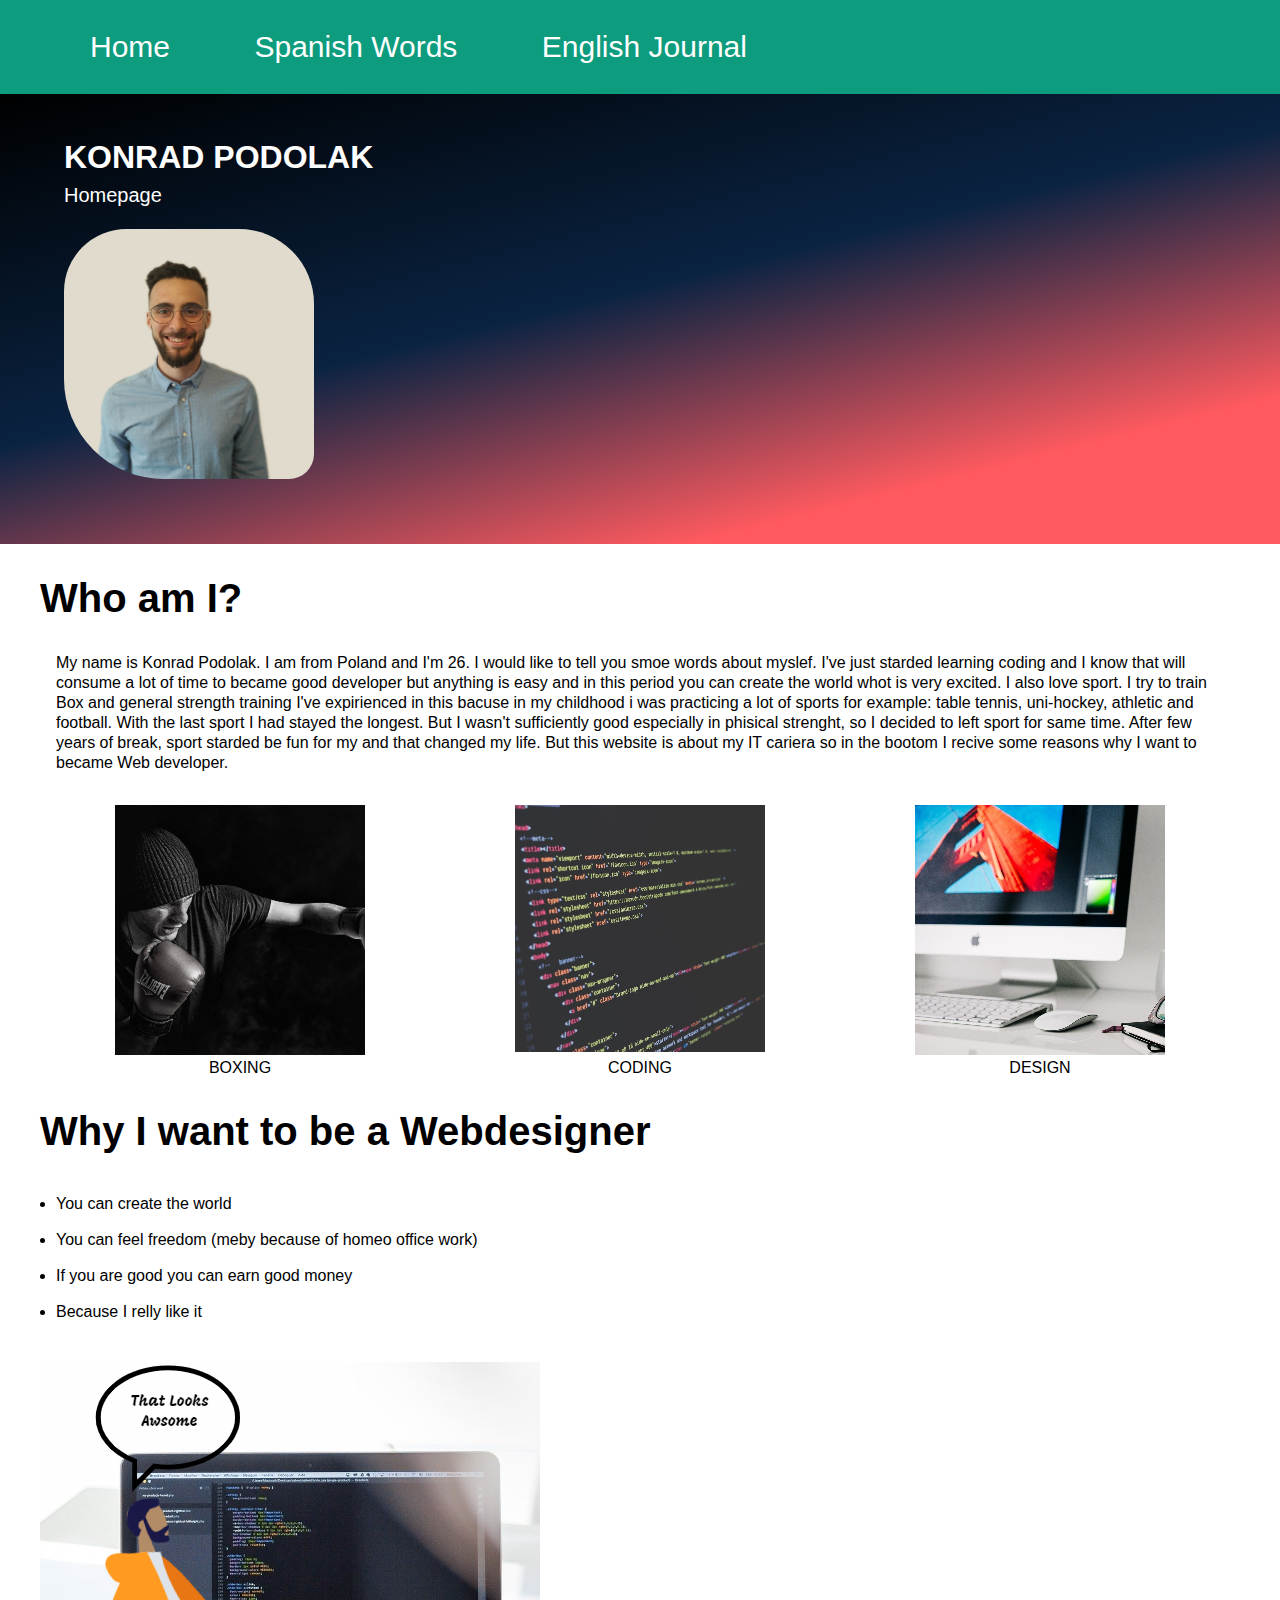
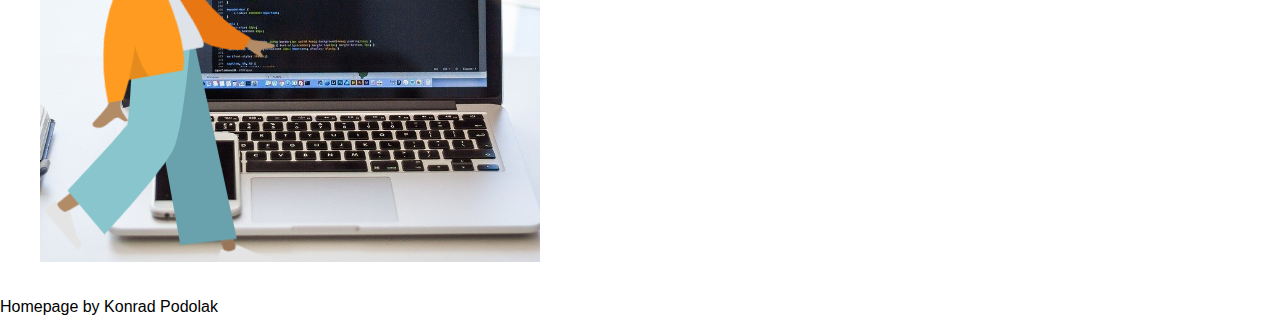
==== index.html @ 65b283c0 "I added flex two one section and I changed CSS" ====
<!DOCTYPE html>
<html lang="pl">

<head>
    <meta charset="UTF-8">
    <meta name="viewport" content="width=device-width, initial-scale=1.0">
    <title>Document</title>
    <link rel="stylesheet" href="style.css" type="text/css">
</head>

<body>
    <main>
        <header class="navigation">
            <nav class="navigation-main">
                <a class="navigation-main__link" href="index.html">Home</a>
                <a class="navigation-main__link" href="notatki.html">Spanish Words</a>
                <a class="navigation-main__link" href="oferta.html">English Journal</a>
            </nav>
        </header>

        <header class="main-header">
            <h1 class="main-header__my-name"> Konrad Podolak</h1>
            <p class="main-header__desription">Homepage</p>
            <img class="main-header__my-photo" src="./images/Konrado.jpg" alt="zadowolony-Konrad">
        </header>
        <div class="section-wraper">
            <section class="about">
                <h2 class="about__title">Who am I?</h2>
                <p class="about__description">My name is Konrad Podolak. I am from Poland and I'm 26. I would like to
                    tell
                    you smoe words about myslef.
                    I've just starded learning coding and I know that will consume a lot of time to became good
                    developer
                    but anything is easy and in this period you can create
                    the world whot is very excited. I also love sport. I try to train Box and general strength training
                    I've
                    expirienced in this bacuse in my childhood i was practicing a lot of sports for example:
                    table tennis, uni-hockey, athletic and football. With the last sport I had stayed the longest. But I
                    wasn't sufficiently good especially in phisical strenght, so I decided to left sport for same time.
                    After few years of break, sport starded be fun for my and that changed my life. But this
                    website is about my IT cariera so in the bootom I recive some reasons why I want to became Web
                    developer.
                </p>
                <section class="about__galery">
                    <div>
                        <img src="./images/boxing.jpg" alt="boxing" class="about__image">
                        <p class="about__image--description">boxing</p>
                    </div>

                    <div>
                        <img src="./images/coding.jpg" alt="coding" class="about__image">
                        <p class="about__image--description">coding</p>
                    </div>

                    <div>
                        <img src="./images/design.jpg" alt="design" class="about__image">
                        <p class="about__image--description">design</p>
                    </div>
                </section>
            </section>
            <section>
                <article class="developer-article">
                    <h2 class="developer-article__title">Why I want to be a Webdesigner</h2>

                    <ul class="developer-article__description">
                        <li class="developer-article__description--list">You can create the world</li>
                        <li class="developer-article__description--list">You can feel freedom (meby because of homeo office work)</li>
                        <li class="developer-article__description--list">If you are good you can earn good money</li>
                        <li class="developer-article__description--list">Because I relly like it</li>
                    </ul>
                    
                    <img class="developer-article__photo" src="developer-world.jpg" alt="">
                </article>
            </section>
        </div>

    </main>
    <footer class="mainfooter">Homepage by Konrad Podolak</footer>
    <script src="main.js"></script>
</body>

</html>
---- style.css ----
*  {
    margin: 0;
    padding: 0;
    box-sizing: border-box;
}
body  {
    font-family: Arial, Helvetica, sans-serif;
}
.navigation  {
    position: fixed;
    left: 0;
    top: 0;
    background-color: rgb(13, 156, 125);
    width: 100%;
    z-index: 100;
}

.navigation-main  {
    padding: 30px;
}

.navigation-main__link  {
    color: white;
    font-size: 30px;
    text-decoration: none;
    padding: 20px;
    margin-left: 40px;
}

.main-header  {
    position: relative;
    min-height: 50vh;
    background: linear-gradient(166deg, rgba(0,0,0,1) 0%, rgba(10,35,66,1) 46%, rgba(255,90,95,1) 81%);
    margin-top: 94px; 
}
.main-header__my-name  {
    position: absolute;
    left: 5%;
    top: 10%;
    color: white;
    text-transform: uppercase;
}
.main-header__my-photo  {
    position: absolute;
    top: 30%;
    left: 5%;
    width:250px;
    height: 250px;
    border-radius: 25% 30% 10% 40%;
}

.main-header__desription  {
    position: absolute;
    top: 20%;
    left: 5%;
    color: white;
    font-size: 20px;
}

.section-wraper  {
    max-width: 1200px;
    margin: 32px auto;
}

.about__title  {
    font-size: 40px;
}
.about__description  {
    margin: 32px 0;
    padding: 0 16px;
    line-height: 20px;
}
.about__galery {
    display: flex;
    justify-content: space-around;
    margin-bottom: 32px;
    
}
.about__image  {
    width: 250px;
    height: 250px;
}

.about__image--description  {
    text-align: center;
    font-size: 16px;
    text-transform: uppercase;
}


.developer-article__title  {
    font-size: 40px;
}

.developer-article__description  {
    margin: 32px 0;
    padding: 0 16px;
    line-height: 16px;
}

.developer-article__description--list  {
    padding:10px 0;
}
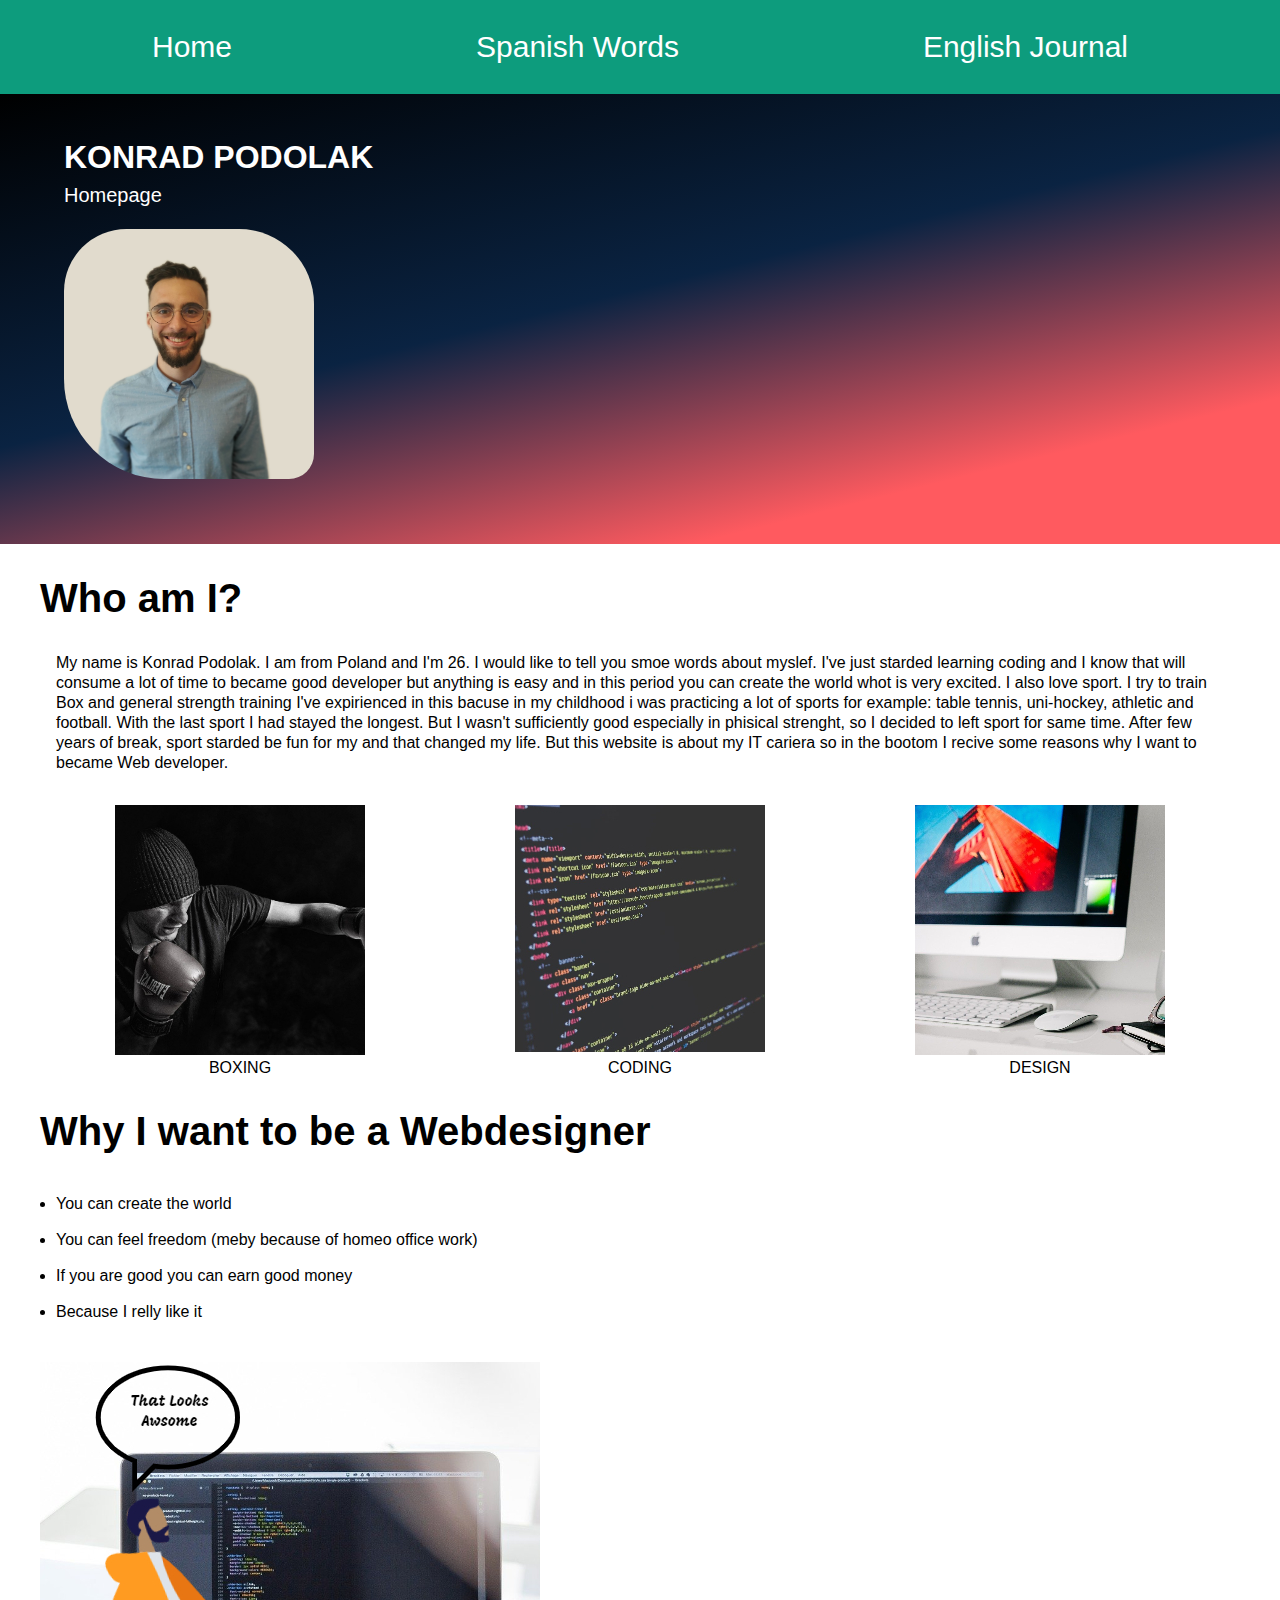
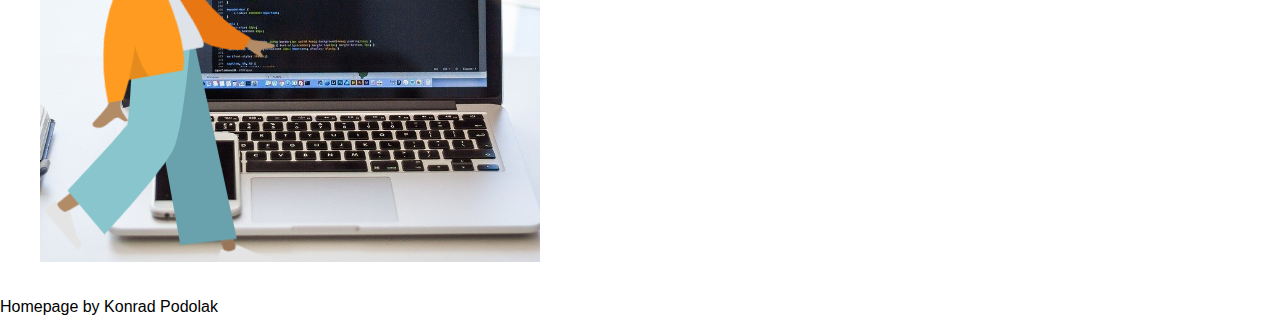
==== commit 914e5169: "Spanish flag added to spanish words site" ====
--- a/index.html
+++ b/index.html
@@ -14,7 +14,7 @@
             <nav class="navigation-main">
                 <a class="navigation-main__link" href="index.html">Home</a>
                 <a class="navigation-main__link" href="notatki.html">Spanish Words</a>
-                <a class="navigation-main__link" href="oferta.html">English Journal</a>
+                <a class="navigation-main__link" href="english-journal.html">English Journal</a>
             </nav>
         </header>
 
--- a/style.css
+++ b/style.css
@@ -16,15 +16,16 @@
 }
 
 .navigation-main  {
+    display: flex;
+    justify-content: space-around;
     padding: 30px;
+
 }
 
 .navigation-main__link  {
     color: white;
     font-size: 30px;
     text-decoration: none;
-    padding: 20px;
-    margin-left: 40px;
 }
 
 .main-header  {
@@ -100,4 +101,59 @@
 
 .developer-article__description--list  {
     padding:10px 0;
+}
+
+
+/* ENGLISH-JOURNAL*/
+.english-journal__main  {
+    min-height: 200vh;
+    background: linear-gradient(166deg, rgba(0,0,0,1) 0%, rgba(10,35,66,1) 46%, rgba(255,90,95,1) 81%);
+}
+.konrad-journal  {
+    margin-top: 94px;
+    display: flex;
+    justify-content: space-around;
+    flex-wrap: wrap;
+}
+.konrad-journal__page  {
+    margin-top: 32px;
+    background-image: url(./images/paper_1287838970.jpg);
+    width: 400px;
+    height: 700px;
+    border-radius: 5%;
+}
+
+.konrad-journal__page--text  {
+    padding: 30px;
+}
+
+/*spanish words*/
+body  {
+    height: 200vh;
+}
+.spanish-flag__colors  {
+    position: relative;
+}
+
+.spanish-flag__symbols  {
+    position: absolute;
+    top:50%;
+    left: 50%;
+    transform: translate(-50%, -50%);
+}
+
+.spanish-flag  {
+    margin-top: 94px;
+}
+
+.spanish-flag__red  {
+    height: 20vh;
+    width: 100%;
+    background-color:rgba(247, 12, 12, 0.8);
+}
+
+.spanish-flag__yellow  {
+    height: 25vh;
+    width: 100%;
+    background-color: rgb(251, 255, 17);
 }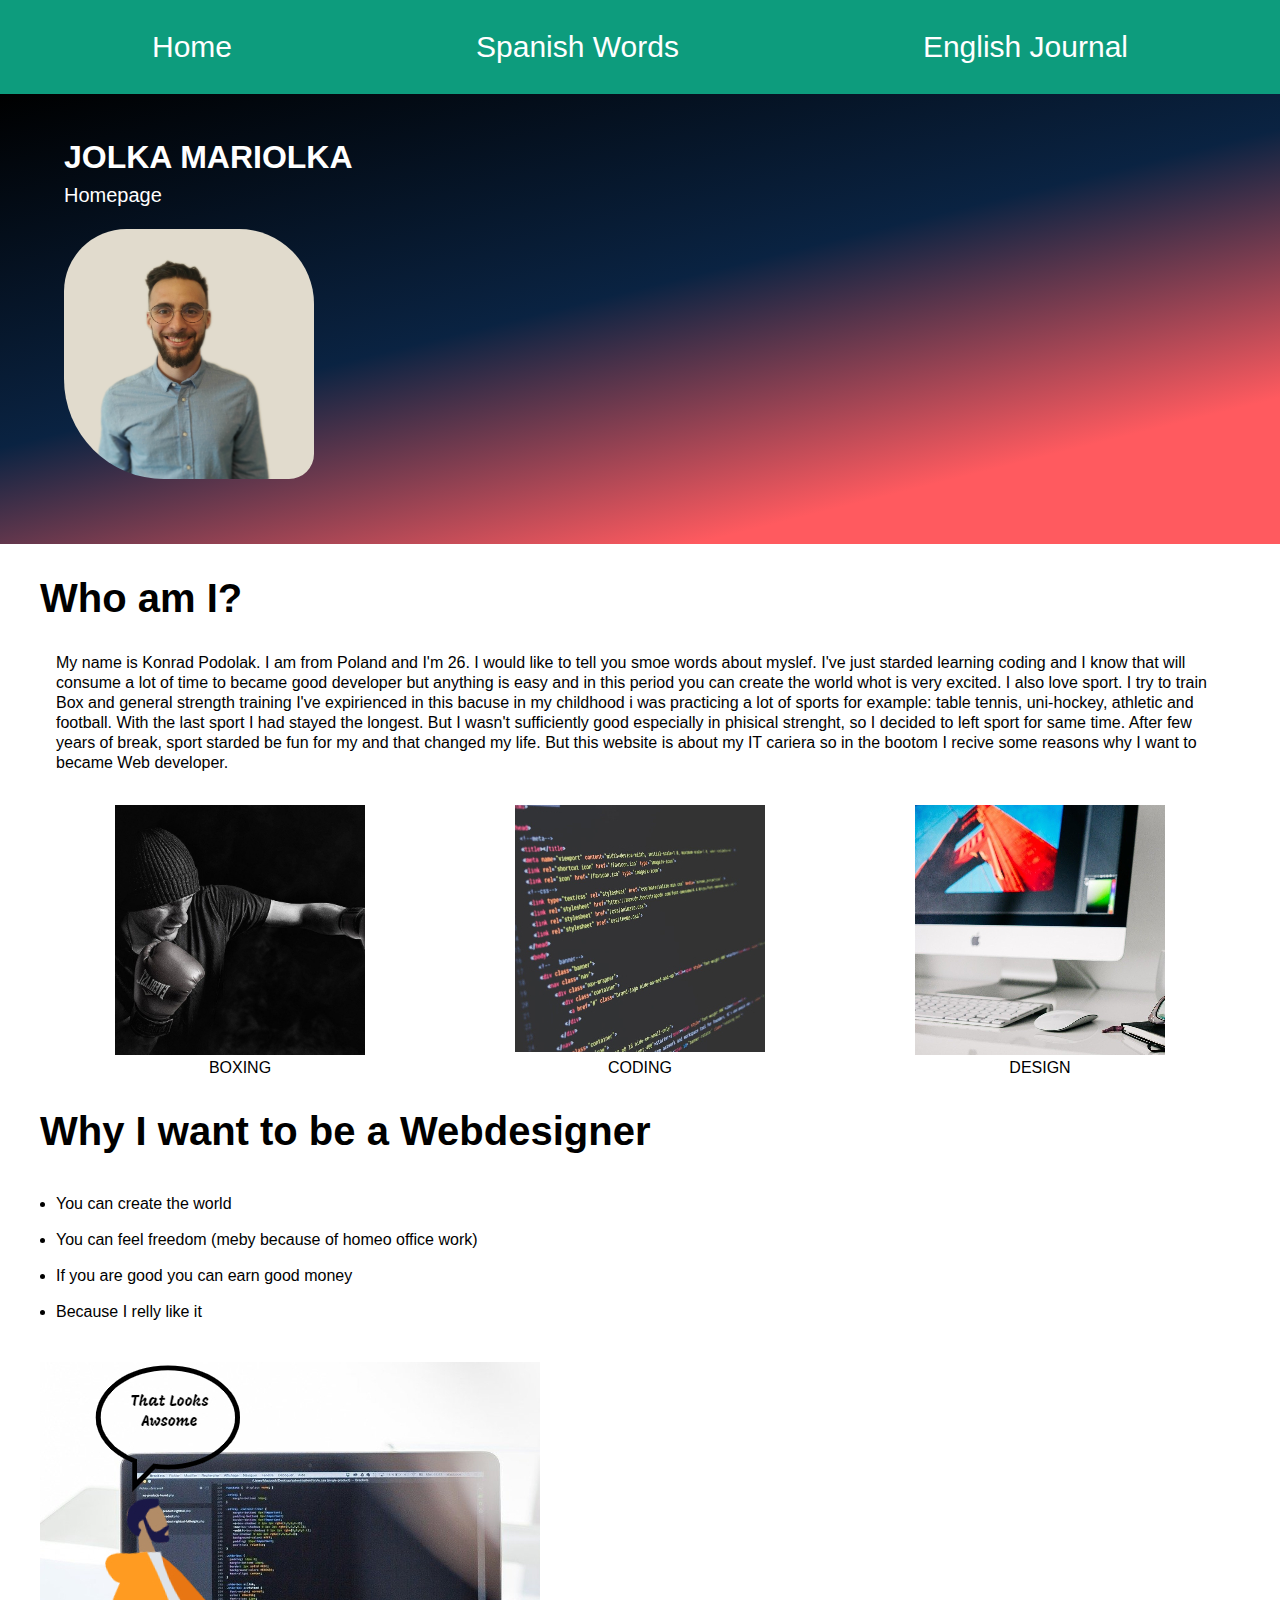
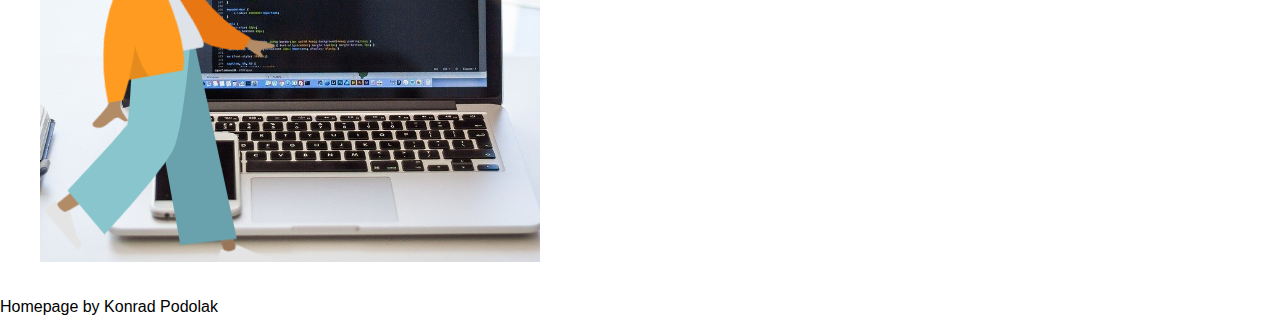
==== commit 300c9618: "main-header__my-name changed in JS by document.querySelector" ====
--- a/index.html
+++ b/index.html
@@ -19,7 +19,7 @@
         </header>
 
         <header class="main-header">
-            <h1 class="main-header__my-name"> Konrad Podolak</h1>
+            <h1 class="main-header__my-name main-header__my-name--js"> Konrad Podolak</h1>
             <p class="main-header__desription">Homepage</p>
             <img class="main-header__my-photo" src="./images/Konrado.jpg" alt="zadowolony-Konrad">
         </header>
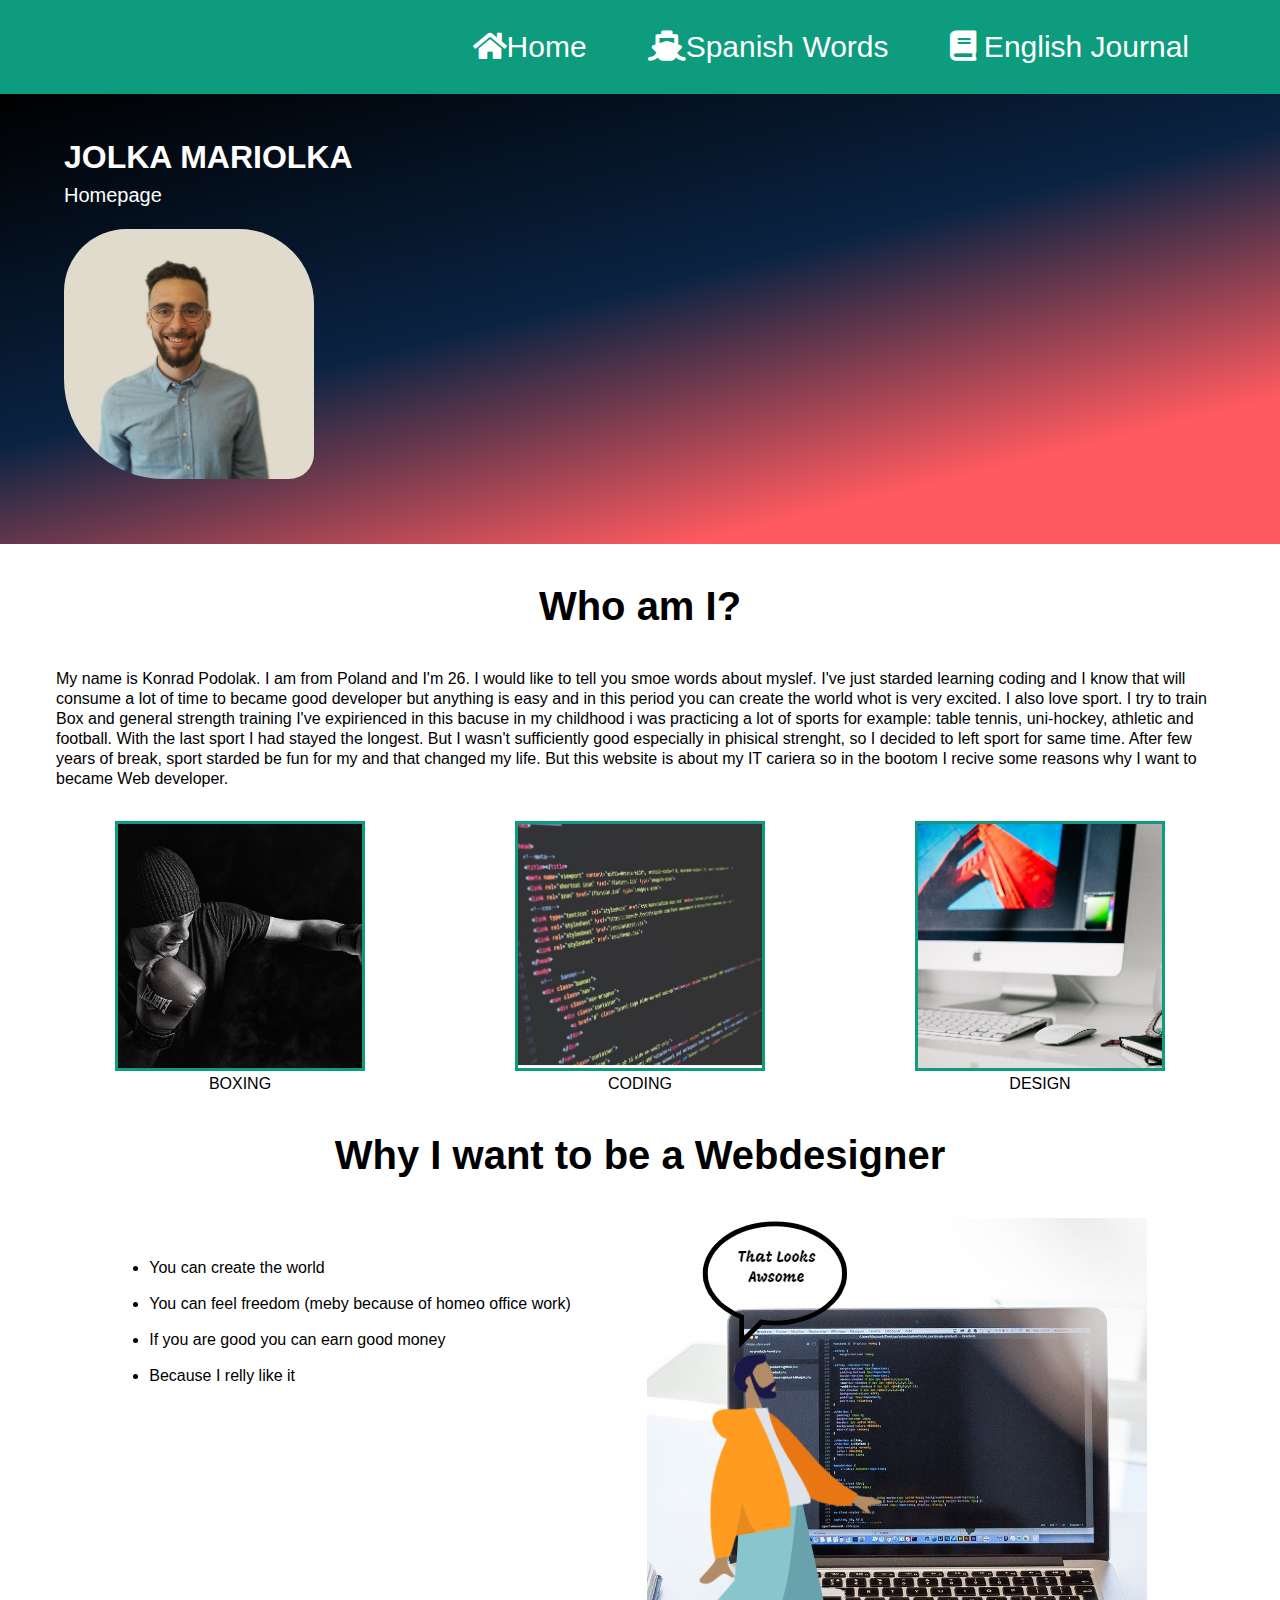
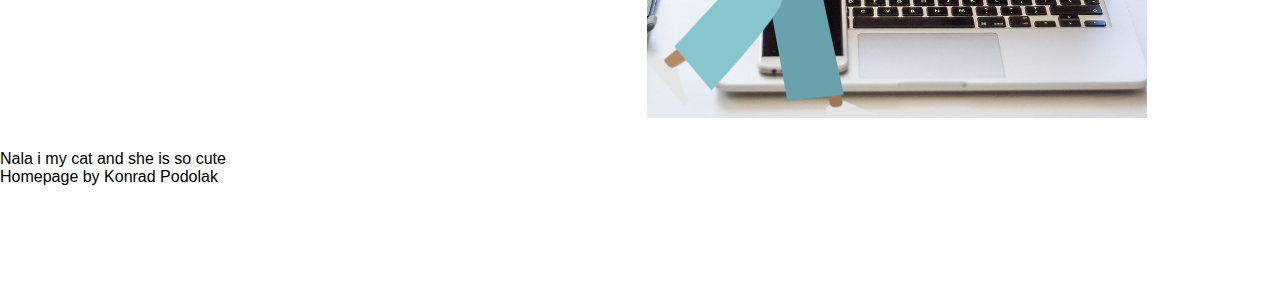
==== commit 65b74eed: "frame borders added to .about__image" ====
--- a/index.html
+++ b/index.html
@@ -1,82 +1,122 @@
 <!DOCTYPE html>
 <html lang="pl">
+  <head>
+    <meta charset="UTF-8" />
+    <meta name="viewport" content="width=device-width, initial-scale=1.0" />
+    <title>Homepage</title>
+    <link
+      rel="stylesheet"
+      href="https://use.fontawesome.com/releases/v5.0.7/css/all.css"
+    />
+    <link rel="stylesheet" href="style.css" type="text/css" />
+  </head>
 
-<head>
-    <meta charset="UTF-8">
-    <meta name="viewport" content="width=device-width, initial-scale=1.0">
-    <title>Document</title>
-    <link rel="stylesheet" href="style.css" type="text/css">
-</head>
+  <body>
+    <main>
+      <header class="navigation">
+        <nav class="navigation-main">
+          <a class="navigation-main__link" href="index.html"
+            ><i class="fas fa-home"></i>Home</a
+          >
+          <a class="navigation-main__link" href="notatki.html"
+            ><i class="fas fa-ship"></i>Spanish Words</a
+          >
+          <a class="navigation-main__link" href="english-journal.html"
+            ><i class="fas fa-book"></i> English Journal</a>
+        </nav>
+      </header>
 
-<body>
-    <main>
-        <header class="navigation">
-            <nav class="navigation-main">
-                <a class="navigation-main__link" href="index.html">Home</a>
-                <a class="navigation-main__link" href="notatki.html">Spanish Words</a>
-                <a class="navigation-main__link" href="english-journal.html">English Journal</a>
-            </nav>
-        </header>
+      <header class="main-header">
+        <h1 class="main-header__my-name main-header__my-name--js">
+          Konrad Podolak
+        </h1>
+        <p class="main-header__desription">Homepage</p>
+        <img
+          class="main-header__my-photo"
+          src="./images/Konrado.jpg"
+          alt="zadowolony-Konrad"/>
+        
+      </header>
+      <div class="section-wraper">
+        <section class="about">
+          <h2 class="about__title">Who am I?</h2>
+          <p class="about__description">
+            My name is Konrad Podolak. I am from Poland and I'm 26. I would like
+            to tell you smoe words about myslef. I've just starded learning
+            coding and I know that will consume a lot of time to became good
+            developer but anything is easy and in this period you can create the
+            world whot is very excited. I also love sport. I try to train Box
+            and general strength training I've expirienced in this bacuse in my
+            childhood i was practicing a lot of sports for example: table
+            tennis, uni-hockey, athletic and football. With the last sport I had
+            stayed the longest. But I wasn't sufficiently good especially in
+            phisical strenght, so I decided to left sport for same time. After
+            few years of break, sport starded be fun for my and that changed my
+            life. But this website is about my IT cariera so in the bootom I
+            recive some reasons why I want to became Web developer.
+          </p>
+          <section class="about__galery">
+            <div>
+              <img
+                src="./images/boxing.jpg"
+                alt="boxing"
+                class="about__image"
+              />
+              <p class="about__image--description">boxing</p>
+            </div>
 
-        <header class="main-header">
-            <h1 class="main-header__my-name main-header__my-name--js"> Konrad Podolak</h1>
-            <p class="main-header__desription">Homepage</p>
-            <img class="main-header__my-photo" src="./images/Konrado.jpg" alt="zadowolony-Konrad">
-        </header>
-        <div class="section-wraper">
-            <section class="about">
-                <h2 class="about__title">Who am I?</h2>
-                <p class="about__description">My name is Konrad Podolak. I am from Poland and I'm 26. I would like to
-                    tell
-                    you smoe words about myslef.
-                    I've just starded learning coding and I know that will consume a lot of time to became good
-                    developer
-                    but anything is easy and in this period you can create
-                    the world whot is very excited. I also love sport. I try to train Box and general strength training
-                    I've
-                    expirienced in this bacuse in my childhood i was practicing a lot of sports for example:
-                    table tennis, uni-hockey, athletic and football. With the last sport I had stayed the longest. But I
-                    wasn't sufficiently good especially in phisical strenght, so I decided to left sport for same time.
-                    After few years of break, sport starded be fun for my and that changed my life. But this
-                    website is about my IT cariera so in the bootom I recive some reasons why I want to became Web
-                    developer.
-                </p>
-                <section class="about__galery">
-                    <div>
-                        <img src="./images/boxing.jpg" alt="boxing" class="about__image">
-                        <p class="about__image--description">boxing</p>
-                    </div>
+            <div>
+              <img
+                src="./images/coding.jpg"
+                alt="coding"
+                class="about__image"
+              />
+              <p class="about__image--description">coding</p>
+            </div>
 
-                    <div>
-                        <img src="./images/coding.jpg" alt="coding" class="about__image">
-                        <p class="about__image--description">coding</p>
-                    </div>
+            <div>
+              <img
+                src="./images/design.jpg"
+                alt="design"
+                class="about__image"
+              />
+              <p class="about__image--description">design</p>
+            </div>
+          </section>
+        </section>
+        <section>
+          <article class="developer-article">
+            <h2 class="developer-article__title">
+              Why I want to be a Webdesigner
+            </h2>
+            <div class="developer-article__flex">
+            <ul class="developer-article__description">
+              <li class="developer-article__description--list">
+                You can create the world
+              </li>
+              <li class="developer-article__description--list">
+                You can feel freedom (meby because of homeo office work)
+              </li>
+              <li class="developer-article__description--list">
+                If you are good you can earn good money
+              </li>
+              <li class="developer-article__description--list">
+                Because I relly like it
+              </li>
+            </ul>
 
-                    <div>
-                        <img src="./images/design.jpg" alt="design" class="about__image">
-                        <p class="about__image--description">design</p>
-                    </div>
-                </section>
-            </section>
-            <section>
-                <article class="developer-article">
-                    <h2 class="developer-article__title">Why I want to be a Webdesigner</h2>
-
-                    <ul class="developer-article__description">
-                        <li class="developer-article__description--list">You can create the world</li>
-                        <li class="developer-article__description--list">You can feel freedom (meby because of homeo office work)</li>
-                        <li class="developer-article__description--list">If you are good you can earn good money</li>
-                        <li class="developer-article__description--list">Because I relly like it</li>
-                    </ul>
-                    
-                    <img class="developer-article__photo" src="developer-world.jpg" alt="">
-                </article>
-            </section>
+            <img
+              class="developer-article__photo"
+              src="./images/developer-world.jpg"
+              alt="developer-world"
+            />
         </div>
-
+          </article>
+        </section>
+      </div>
+      <p class="about-nala about-nala--js"></p>
     </main>
     <footer class="mainfooter">Homepage by Konrad Podolak</footer>
     <script src="main.js"></script>
-</body>
-
-</html>+  </body>
+</html>
--- a/style.css
+++ b/style.css
@@ -17,7 +17,7 @@
 
 .navigation-main  {
     display: flex;
-    justify-content: space-around;
+    justify-content: flex-end;
     padding: 30px;
 
 }
@@ -26,6 +26,7 @@
     color: white;
     font-size: 30px;
     text-decoration: none;
+    margin-right: 5%;
 }
 
 .main-header  {
@@ -48,6 +49,7 @@
     width:250px;
     height: 250px;
     border-radius: 25% 30% 10% 40%;
+    z-index: 99;
 }
 
 .main-header__desription  {
@@ -65,6 +67,8 @@
 
 .about__title  {
     font-size: 40px;
+    text-align: center;
+    margin: 40px 0;
 }
 .about__description  {
     margin: 32px 0;
@@ -80,6 +84,7 @@
 .about__image  {
     width: 250px;
     height: 250px;
+    border: 3px solid rgb(13, 156, 125);
 }
 
 .about__image--description  {
@@ -91,6 +96,8 @@
 
 .developer-article__title  {
     font-size: 40px;
+    text-align: center;
+    margin: 40px 0;
 }
 
 .developer-article__description  {
@@ -98,9 +105,16 @@
     padding: 0 16px;
     line-height: 16px;
 }
-
+.developer-article__flex {
+    display: flex;
+    justify-content: center;
+}
 .developer-article__description--list  {
     padding:10px 0;
+}
+
+.developer-article__photo {
+    margin-left: 5%;
 }
 
 
@@ -121,6 +135,7 @@
     width: 400px;
     height: 700px;
     border-radius: 5%;
+    
 }
 
 .konrad-journal__page--text  {
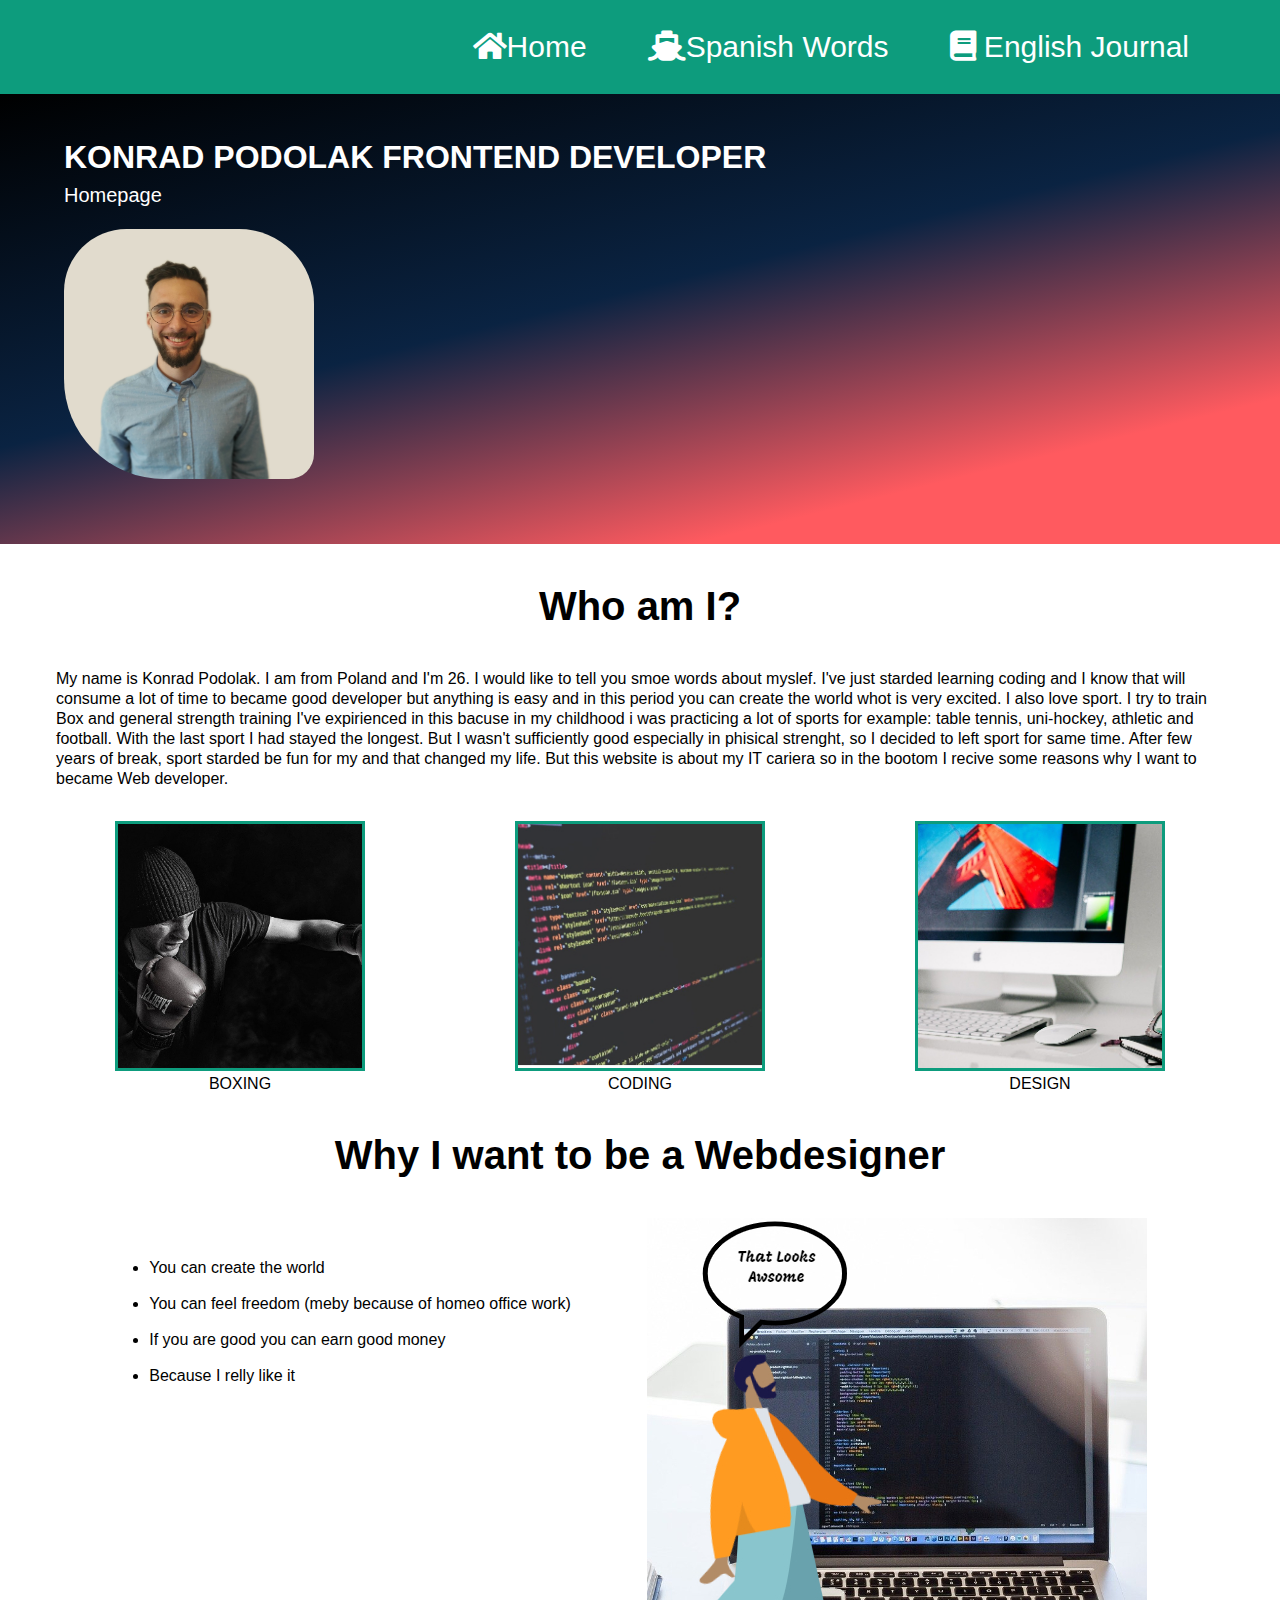
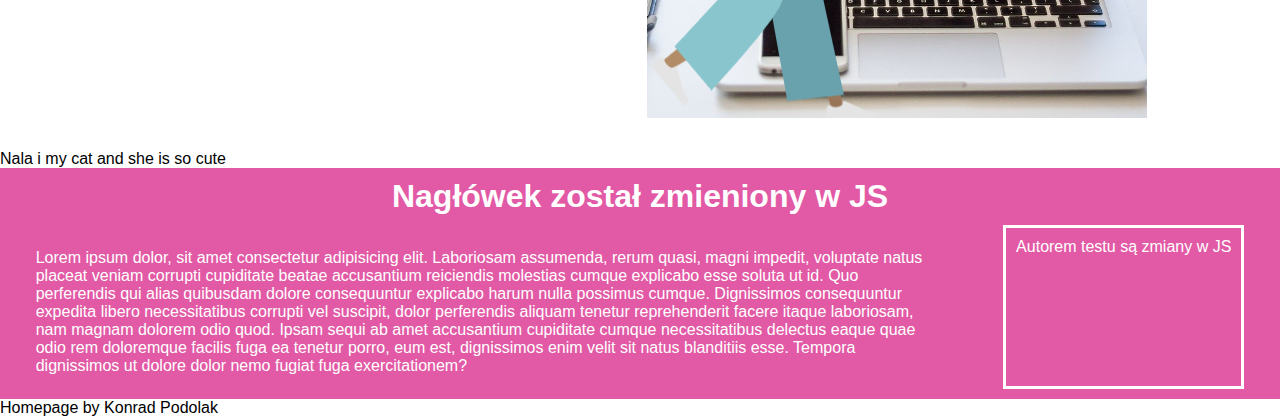
==== commit d034b5ef: "I added greeting function to JS" ====
--- a/index.html
+++ b/index.html
@@ -22,7 +22,8 @@
             ><i class="fas fa-ship"></i>Spanish Words</a
           >
           <a class="navigation-main__link" href="english-journal.html"
-            ><i class="fas fa-book"></i> English Journal</a>
+            ><i class="fas fa-book"></i> English Journal</a
+          >
         </nav>
       </header>
 
@@ -34,8 +35,8 @@
         <img
           class="main-header__my-photo"
           src="./images/Konrado.jpg"
-          alt="zadowolony-Konrad"/>
-        
+          alt="zadowolony-Konrad"
+        />
       </header>
       <div class="section-wraper">
         <section class="about">
@@ -90,31 +91,52 @@
               Why I want to be a Webdesigner
             </h2>
             <div class="developer-article__flex">
-            <ul class="developer-article__description">
-              <li class="developer-article__description--list">
-                You can create the world
-              </li>
-              <li class="developer-article__description--list">
-                You can feel freedom (meby because of homeo office work)
-              </li>
-              <li class="developer-article__description--list">
-                If you are good you can earn good money
-              </li>
-              <li class="developer-article__description--list">
-                Because I relly like it
-              </li>
-            </ul>
+              <ul class="developer-article__description">
+                <li class="developer-article__description--list">
+                  You can create the world
+                </li>
+                <li class="developer-article__description--list">
+                  You can feel freedom (meby because of homeo office work)
+                </li>
+                <li class="developer-article__description--list">
+                  If you are good you can earn good money
+                </li>
+                <li class="developer-article__description--list">
+                  Because I relly like it
+                </li>
+              </ul>
 
-            <img
-              class="developer-article__photo"
-              src="./images/developer-world.jpg"
-              alt="developer-world"
-            />
-        </div>
+              <img
+                class="developer-article__photo"
+                src="./images/developer-world.jpg"
+                alt="developer-world"
+              />
+            </div>
           </article>
         </section>
       </div>
       <p class="about-nala about-nala--js"></p>
+
+      <section class="for-fun__java">
+        <h3 class="for-fun__java--header for-fun__java--header--js" >Zabawa z java scriptem</h3>
+        <article class="for-fun__java--article">
+          <p class="for-fun__java--description">
+            Lorem ipsum dolor, sit amet consectetur adipisicing elit. Laboriosam
+            assumenda, rerum quasi, magni impedit, voluptate natus placeat
+            veniam corrupti cupiditate beatae accusantium reiciendis molestias
+            cumque explicabo esse soluta ut id. Quo perferendis qui alias
+            quibusdam dolore consequuntur explicabo harum nulla possimus cumque.
+            Dignissimos consequuntur expedita libero necessitatibus corrupti vel
+            suscipit, dolor perferendis aliquam tenetur reprehenderit facere
+            itaque laboriosam, nam magnam dolorem odio quod. Ipsam sequi ab amet
+            accusantium cupiditate cumque necessitatibus delectus eaque quae
+            odio rem doloremque facilis fuga ea tenetur porro, eum est,
+            dignissimos enim velit sit natus blanditiis esse. Tempora
+            dignissimos ut dolore dolor nemo fugiat fuga exercitationem?
+          </p>
+          <aside class="for-fun__java--aside for-fun__java--aside--js">Autorem Tekstu jest nieznay łaciński pisarz</aside>
+        </article>
+      </section>
     </main>
     <footer class="mainfooter">Homepage by Konrad Podolak</footer>
     <script src="main.js"></script>
--- a/style.css
+++ b/style.css
@@ -171,4 +171,35 @@
     height: 25vh;
     width: 100%;
     background-color: rgb(251, 255, 17);
+}
+
+
+/* for fun with java-script*/
+
+.for-fun__java  {
+    background-color: rgb(226, 89, 165);
+}
+.for-fun__java--header  {
+    text-align: center;
+    font-size: 32px;
+    color: white;
+    padding: 10px;
+}
+
+.for-fun__java--description  {
+    width: 70vw;
+    margin: 24px 0;
+    color: white;
+}
+
+.for-fun__java--article  {
+    display: flex;
+justify-content: space-around;
+}
+
+.for-fun__java--aside  {
+    color:white;
+    border: 3px white solid;
+    padding: 10px;
+    margin-bottom: 10px;
 }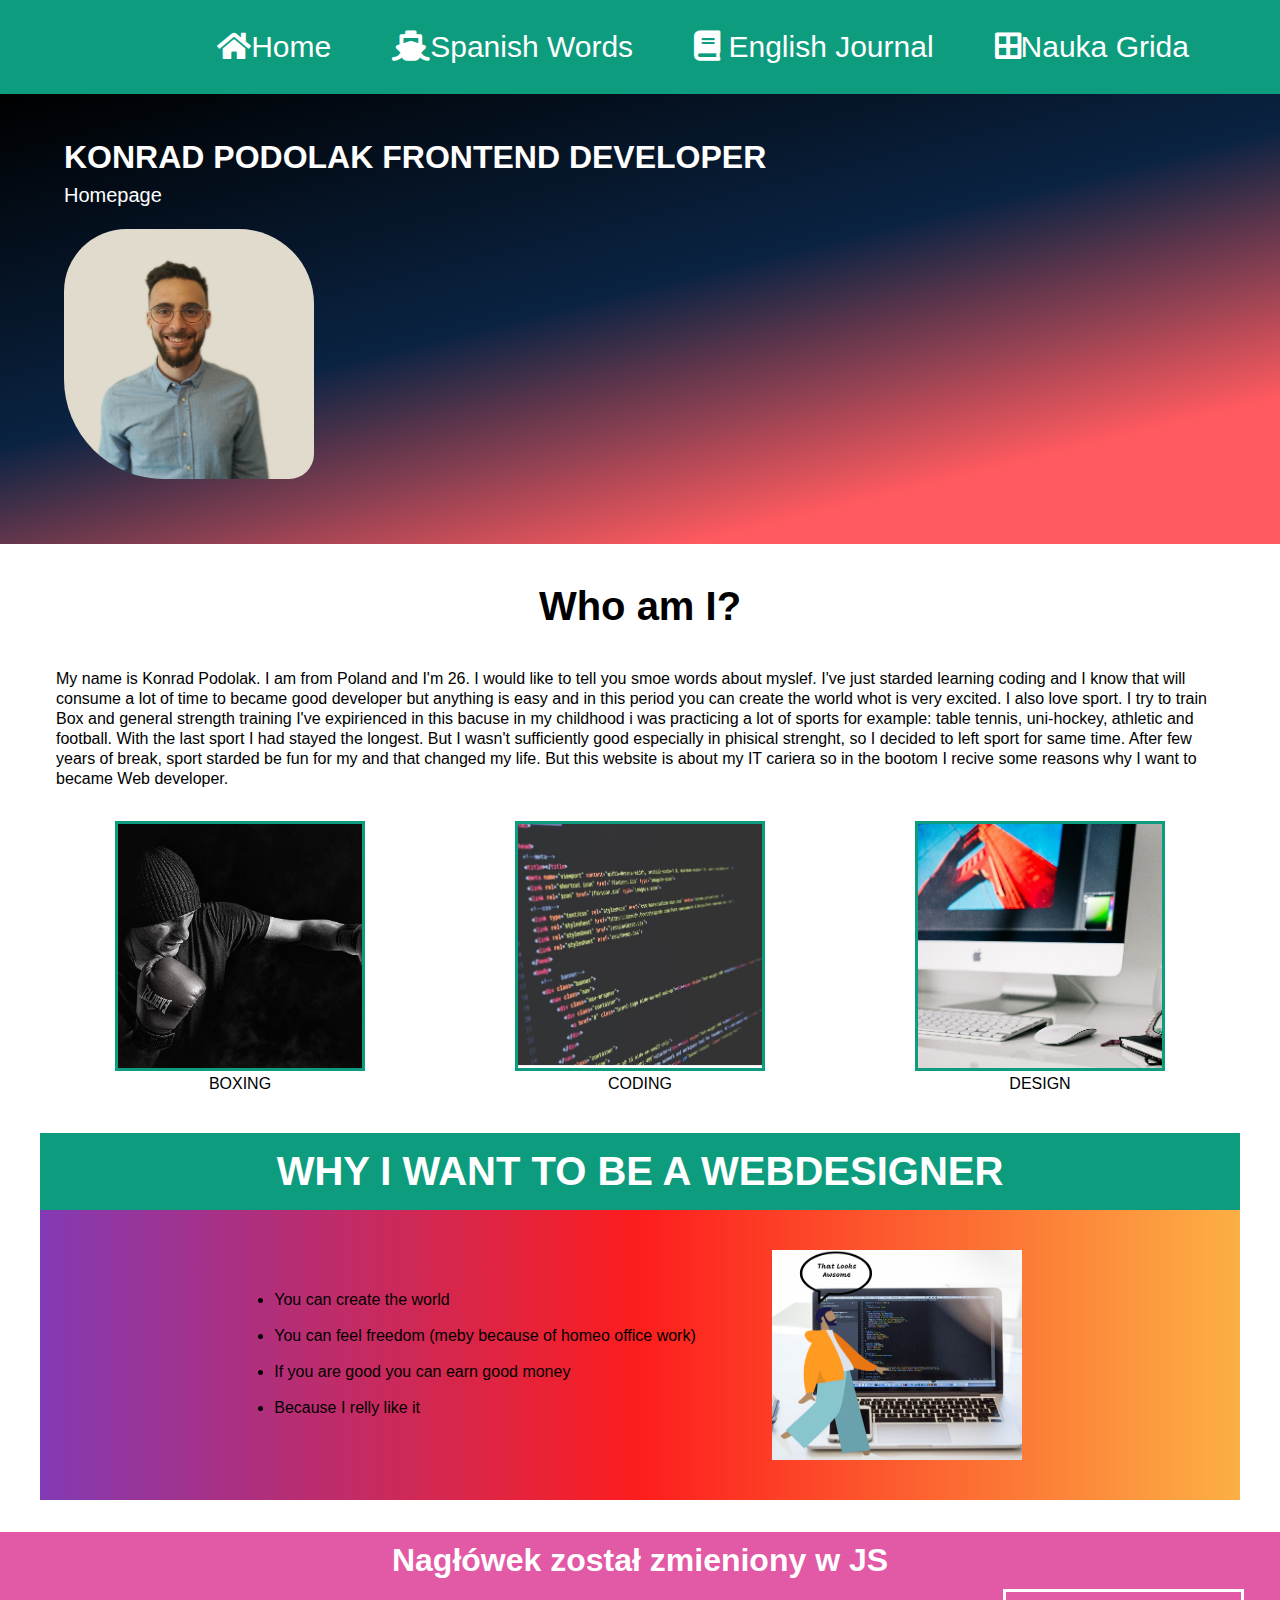
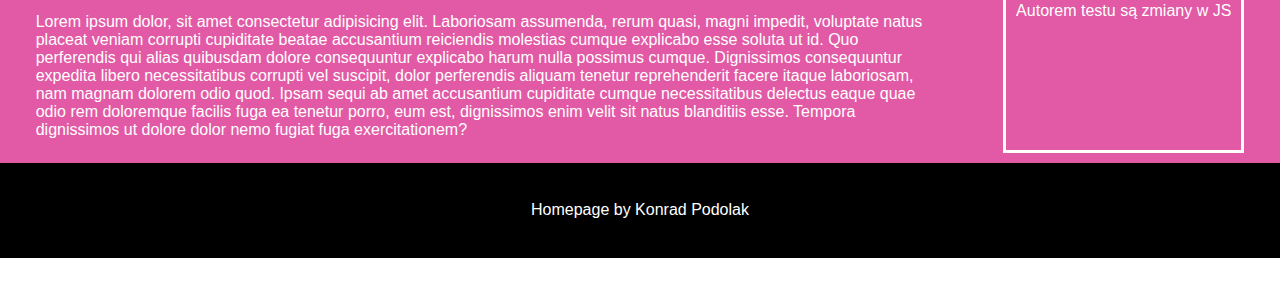
==== commit dc5c18df: "new site useful to learning GRIT" ====
--- a/index.html
+++ b/index.html
@@ -24,6 +24,7 @@
           <a class="navigation-main__link" href="english-journal.html"
             ><i class="fas fa-book"></i> English Journal</a
           >
+          <a class="navigation-main__link" href="./grid.html"><i class="fas fa-border-all"></i>Nauka Grida</a>
         </nav>
       </header>
 
@@ -115,10 +116,11 @@
           </article>
         </section>
       </div>
-      <p class="about-nala about-nala--js"></p>
 
       <section class="for-fun__java">
-        <h3 class="for-fun__java--header for-fun__java--header--js" >Zabawa z java scriptem</h3>
+        <h3 class="for-fun__java--header for-fun__java--header--js">
+          Zabawa z java scriptem
+        </h3>
         <article class="for-fun__java--article">
           <p class="for-fun__java--description">
             Lorem ipsum dolor, sit amet consectetur adipisicing elit. Laboriosam
@@ -134,7 +136,9 @@
             dignissimos enim velit sit natus blanditiis esse. Tempora
             dignissimos ut dolore dolor nemo fugiat fuga exercitationem?
           </p>
-          <aside class="for-fun__java--aside for-fun__java--aside--js">Autorem Tekstu jest nieznay łaciński pisarz</aside>
+          <aside class="for-fun__java--aside for-fun__java--aside--js">
+            Autorem Tekstu jest nieznay łaciński pisarz
+          </aside>
         </article>
       </section>
     </main>
--- a/style.css
+++ b/style.css
@@ -93,11 +93,18 @@
     text-transform: uppercase;
 }
 
+.developer-article  {
+    background: linear-gradient(90deg, rgba(131,58,180,1) 0%, rgba(253,29,29,1) 50%, rgba(252,176,69,1) 100%);
+}
 
 .developer-article__title  {
     font-size: 40px;
     text-align: center;
     margin: 40px 0;
+    padding: 16px;
+    background-color: rgb(13, 156, 125);
+    color: white;
+    text-transform: uppercase;
 }
 
 .developer-article__description  {
@@ -115,8 +122,44 @@
 
 .developer-article__photo {
     margin-left: 5%;
-}
-
+    width: 250px;
+    height: 250px;
+    padding-bottom: 40px;
+}
+
+.mainfooter  {
+    text-align: center;
+    color: white;
+    text-align: center;
+    background-color: rgb(0, 0, 0);
+    padding: 3%;
+}
+
+
+/*nauka grida*/
+
+.learning-grid  {
+    display: grid;
+    grid-template-areas: "header header"
+    "article aside"
+    "footer footer";
+}
+
+.learning-grid__header  {
+    grid-area: "header";
+}
+
+.learning-grid__article  {
+    grid-area: "article";
+}
+
+.learning-grid__aside  {
+    grid-area: "aside";
+}
+
+.learning-grid__footer  {
+    grid-area: "footer";
+}
 
 /* ENGLISH-JOURNAL*/
 .english-journal__main  {
@@ -142,6 +185,8 @@
     padding: 30px;
 }
 
+
+
 /*spanish words*/
 body  {
     height: 200vh;
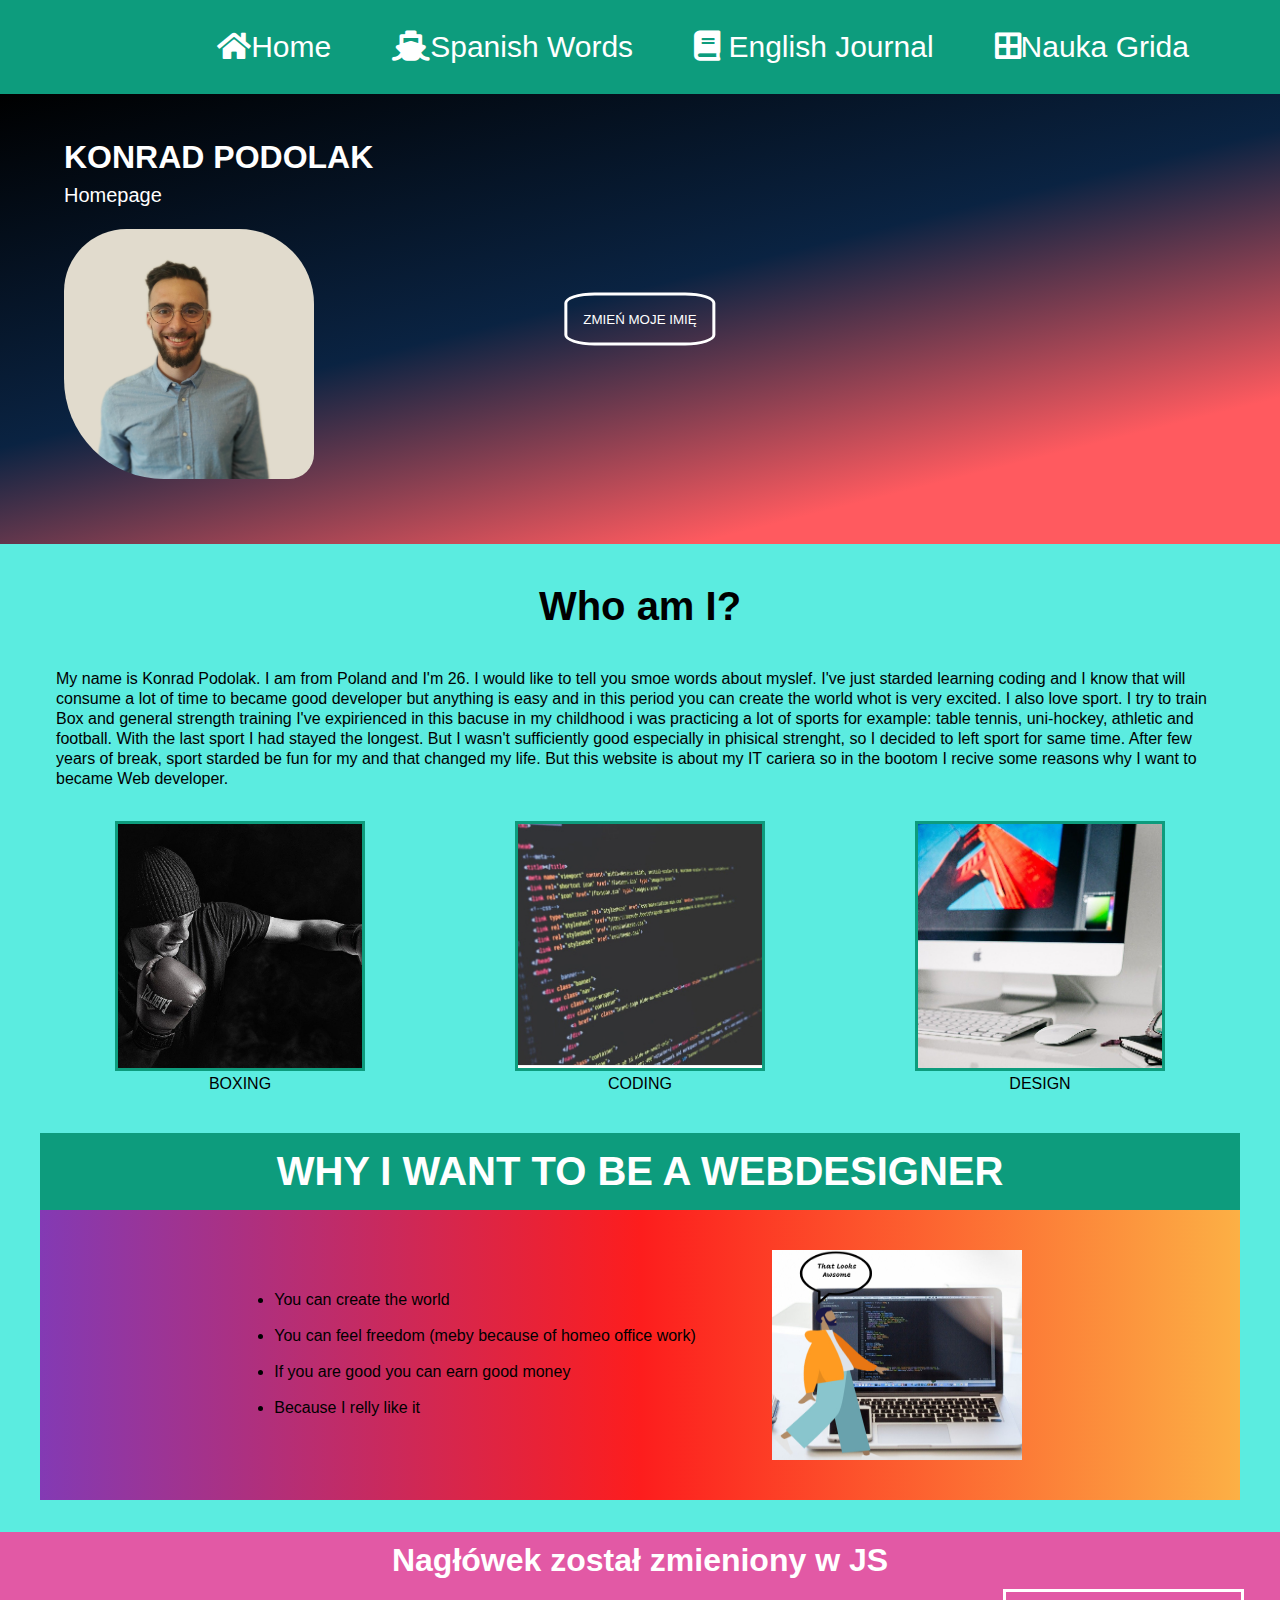
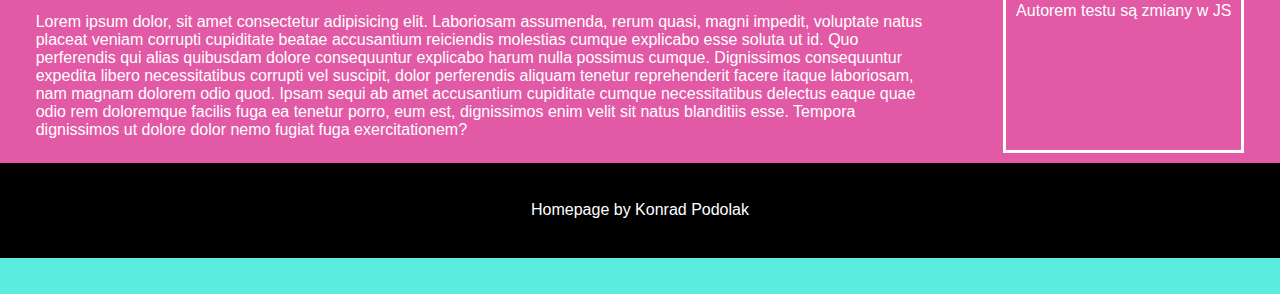
==== commit 21f2b346: "grid and Nauka grida" ====
--- a/index.html
+++ b/index.html
@@ -33,6 +33,7 @@
           Konrad Podolak
         </h1>
         <p class="main-header__desription">Homepage</p>
+        <button  class="button__css button__js">Zmień moje imię</button>
         <img
           class="main-header__my-photo"
           src="./images/Konrado.jpg"
--- a/style.css
+++ b/style.css
@@ -35,6 +35,24 @@
     background: linear-gradient(166deg, rgba(0,0,0,1) 0%, rgba(10,35,66,1) 46%, rgba(255,90,95,1) 81%);
     margin-top: 94px; 
 }
+.button__css  {
+    position: absolute;
+    left: 50%;
+    top: 50%;
+    transform: translate(-50%, -50%);
+    background-color: transparent;
+    border-radius: 20%;
+    border: solid white 3px;
+    text-transform: uppercase;
+    padding: 16px;
+    color: white;
+    transition: .3s;
+    cursor: pointer;
+}
+.button__css:hover {
+    background-color: #c1d320;
+    color: black;
+}
 .main-header__my-name  {
     position: absolute;
     left: 5%;
@@ -137,28 +155,41 @@
 
 
 /*nauka grida*/
-
+body  {
+    background-color: rgb(91, 236, 224);
+}
+.grid-main  {
+    margin-top: 100px;
+}
 .learning-grid  {
     display: grid;
     grid-template-areas: "header header"
     "article aside"
     "footer footer";
+    grid-template-rows: 1fr 200px;
+    grid-row-gap: 16px;
 }
 
 .learning-grid__header  {
-    grid-area: "header";
+    grid-area: header;
+    height: 50vh;
+    background-image: url(./images/GRID.jpg);
+    background-size: cover;
+    background-position: center;
 }
 
 .learning-grid__article  {
-    grid-area: "article";
-}
-
-.learning-grid__aside  {
-    grid-area: "aside";
+    grid-area: article;
+    padding: 16px;
+}
+
+.learning-grid__author  {
+    grid-area: aside;
+    padding: 16px;
 }
 
 .learning-grid__footer  {
-    grid-area: "footer";
+    grid-area: footer;
 }
 
 /* ENGLISH-JOURNAL*/
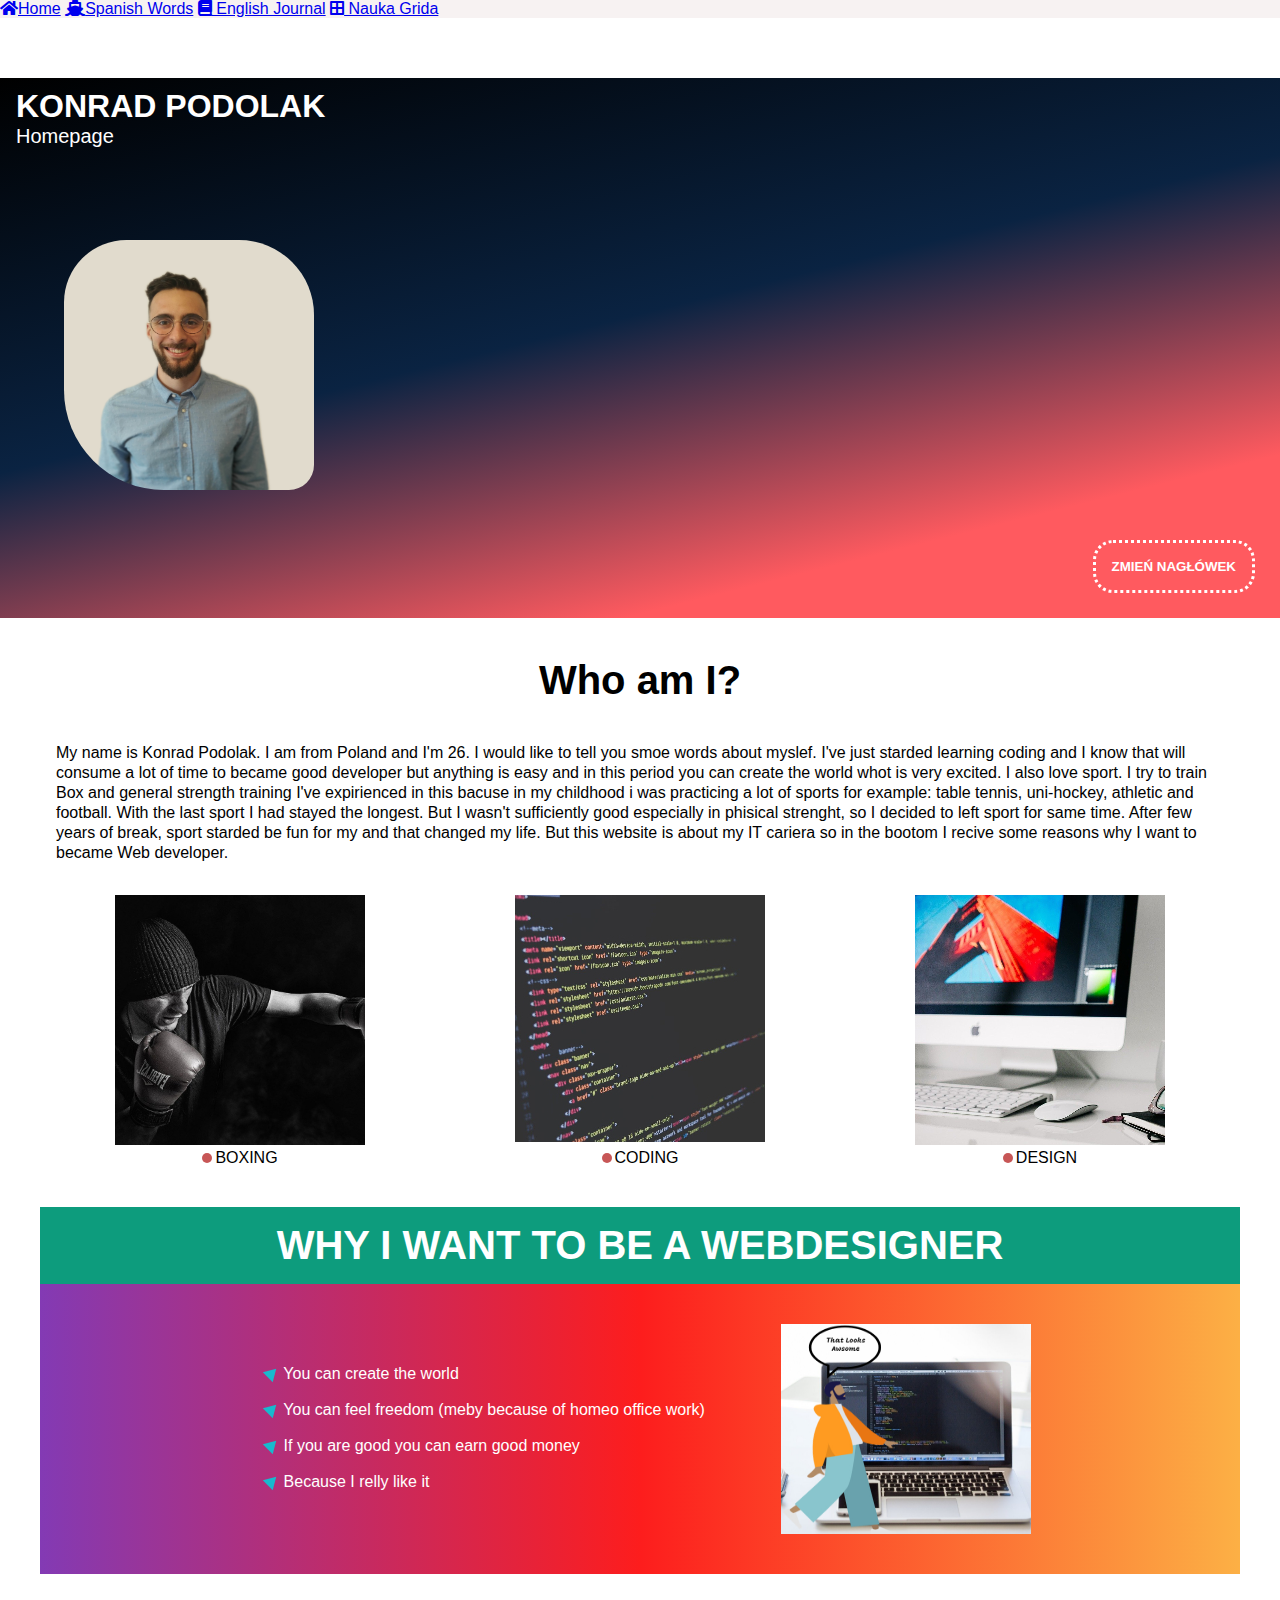
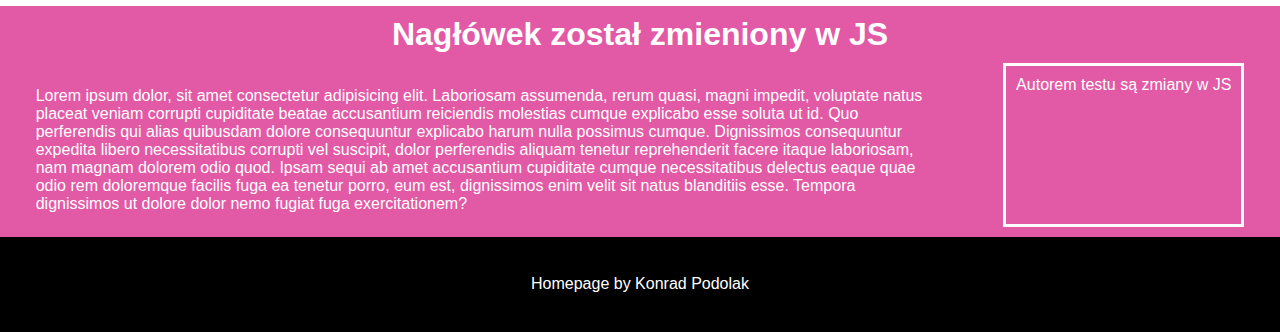
==== commit 3a63d420: "before adding new hamburger menu" ====
--- a/index.html
+++ b/index.html
@@ -12,34 +12,40 @@
   </head>
 
   <body>
+    <header class="header ">
+      <nav class="navigation">
+        <a class="navigation__link" href="index.html"
+          ><i class="fas fa-home"></i>Home</a
+        >
+        <a class="navigation__link" href="notatki.html"
+          ><i class="fas fa-ship"></i>Spanish Words</a
+        >
+        <a class="navigation__link" href="english-journal.html"
+          ><i class="fas fa-book"></i> English Journal</a
+        >
+        <a class="navigation__link" href="./grid.html"><i class="fas fa-border-all"></i> Nauka Grida</a>
+      </nav>
+      <button class="hamburger hamburger--js">
+        <i class="fas fa-bars"></i>
+      </button>
+    </header>
+
     <main>
-      <header class="navigation">
-        <nav class="navigation-main">
-          <a class="navigation-main__link" href="index.html"
-            ><i class="fas fa-home"></i>Home</a
-          >
-          <a class="navigation-main__link" href="notatki.html"
-            ><i class="fas fa-ship"></i>Spanish Words</a
-          >
-          <a class="navigation-main__link" href="english-journal.html"
-            ><i class="fas fa-book"></i> English Journal</a
-          >
-          <a class="navigation-main__link" href="./grid.html"><i class="fas fa-border-all"></i>Nauka Grida</a>
-        </nav>
-      </header>
-
       <header class="main-header">
         <h1 class="main-header__my-name main-header__my-name--js">
           Konrad Podolak
         </h1>
         <p class="main-header__desription">Homepage</p>
-        <button  class="button__css button__js">Zmień moje imię</button>
+        <button class="button__css button__js">Zmień nagłówek</button>
+        <div class="photo-flex">
         <img
           class="main-header__my-photo"
           src="./images/Konrado.jpg"
           alt="zadowolony-Konrad"
         />
+      </div>
       </header>
+
       <div class="section-wraper">
         <section class="about">
           <h2 class="about__title">Who am I?</h2>
--- a/style.css
+++ b/style.css
@@ -1,3 +1,7 @@
+:root  {
+    --gradient: linear-gradient(166deg, rgba(0,0,0,1) 0%, rgba(10,35,66,1) 46%, rgba(255,90,95,1) 81%);
+}
+
 *  {
     margin: 0;
     padding: 0;
@@ -5,15 +9,17 @@
 }
 body  {
     font-family: Arial, Helvetica, sans-serif;
+    max-width: 1600px;
+    margin: 0 auto;
 }
 .navigation  {
-    position: fixed;
-    left: 0;
-    top: 0;
-    background-color: rgb(13, 156, 125);
+    background-color: #f7f2f2;
     width: 100%;
     z-index: 100;
 }
+
+
+
 
 .navigation-main  {
     display: flex;
@@ -22,41 +28,104 @@
 
 }
 
+
+
 .navigation-main__link  {
-    color: white;
+    color: black;
     font-size: 30px;
     text-decoration: none;
+    padding: 3px;
     margin-right: 5%;
-}
-
+    transition: .3s linear;
+    
+}
+
+.navigation-main__link:hover  {
+    border-bottom: black solid 2px;
+
+}
+
+.navigation--open  {
+    display: block;
+
+}
+
+.hamburger {
+    display: none;
+}
+
+@media (max-width: 1024px)  {
+    .navigation  {
+        position: fixed;
+        top: 0;
+        right: 0;
+        min-height: 60px;
+        width: 100%;
+        background: rgb(255, 255, 255);
+    }
+    .navigation-main  {
+        display: none;
+        margin-left: 16px;
+    }
+    .navigation--open  {
+        display: block;
+    
+    }
+    .navigation-main__link  {
+        display: block;
+        margin-bottom: 5px;
+        color: black;
+        font-size: 18px;
+    }
+    
+    .hamburger  {
+        position: absolute;
+        top: 0px;
+        right: 16px;
+        display: block;
+        line-height: 60px;
+        font-size: 24px;
+        background-color: transparent;
+        border: transparent;
+        color: black;
+    }
+}
+
+
+
+/*header*/
 .main-header  {
     position: relative;
-    min-height: 50vh;
+    min-height: 60vh;
+    width: 100%;
     background: linear-gradient(166deg, rgba(0,0,0,1) 0%, rgba(10,35,66,1) 46%, rgba(255,90,95,1) 81%);
-    margin-top: 94px; 
-}
+    
+}
+
 .button__css  {
     position: absolute;
-    left: 50%;
-    top: 50%;
-    transform: translate(-50%, -50%);
+    bottom: 25px;
+    right: 25px;
     background-color: transparent;
-    border-radius: 20%;
-    border: solid white 3px;
+    border-radius: 20px;
+    border: dotted white 3px;
     text-transform: uppercase;
     padding: 16px;
     color: white;
     transition: .3s;
     cursor: pointer;
+    font-weight: bolder;
 }
 .button__css:hover {
     background-color: #c1d320;
     color: black;
 }
+
+
 .main-header__my-name  {
-    position: absolute;
-    left: 5%;
-    top: 10%;
+    padding-top: 10px;
+    margin-top: 60px;
+    margin-left: 16px;
     color: white;
     text-transform: uppercase;
 }
@@ -71,13 +140,21 @@
 }
 
 .main-header__desription  {
-    position: absolute;
-    top: 20%;
-    left: 5%;
+    margin-left: 16px;
     color: white;
     font-size: 20px;
 }
 
+@media (max-width:425px)  {
+    
+   .main-header__my-photo  {
+       display: none;
+       margin-top: 16px;
+       width: 150px;
+       height: auto;
+   } 
+}
+/*articles section*/
 .section-wraper  {
     max-width: 1200px;
     margin: 32px auto;
@@ -88,6 +165,8 @@
     text-align: center;
     margin: 40px 0;
 }
+
+
 .about__description  {
     margin: 32px 0;
     padding: 0 16px;
@@ -97,19 +176,32 @@
     display: flex;
     justify-content: space-around;
     margin-bottom: 32px;
+    flex-wrap: wrap;
     
 }
 .about__image  {
     width: 250px;
     height: 250px;
-    border: 3px solid rgb(13, 156, 125);
-}
-
+    
+}
+
+.about__image--description::before  {
+    content: '';
+    display: inline-block;
+    height: 10px;
+    width:10px;
+    line-height: 16px;
+    border-radius: 50%;
+    margin-right: 3px;
+    background-color: #c75656;
+}
 .about__image--description  {
     text-align: center;
     font-size: 16px;
     text-transform: uppercase;
 }
+
+
 
 .developer-article  {
     background: linear-gradient(90deg, rgba(131,58,180,1) 0%, rgba(253,29,29,1) 50%, rgba(252,176,69,1) 100%);
@@ -125,17 +217,32 @@
     text-transform: uppercase;
 }
 
+
+.developer-article__flex {
+    display: flex;
+    justify-content: center;
+    
+}
 .developer-article__description  {
     margin: 32px 0;
     padding: 0 16px;
     line-height: 16px;
-}
-.developer-article__flex {
-    display: flex;
-    justify-content: center;
+    list-style: none;
 }
 .developer-article__description--list  {
     padding:10px 0;
+    color: white;
+}
+
+.developer-article__description--list::before  {
+    content: '';
+    display: inline-block;
+    width: 0;
+    height: 0;
+    border-left: 7px solid transparent;
+    border-right: 7px solid transparent;
+    border-bottom: 12px solid #18b9ce;
+    transform: rotate(45deg);
 }
 
 .developer-article__photo {
@@ -145,6 +252,20 @@
     padding-bottom: 40px;
 }
 
+@media (max-width: 1024px)  {
+    .developer-article__photo  {
+        display: none;
+    }
+}
+
+@media (max-width: 768px)  {
+    .developer-article__title  {
+        font-size: 26px;
+    }
+}
+
+/*footer*/
+
 .mainfooter  {
     text-align: center;
     color: white;
@@ -155,12 +276,7 @@
 
 
 /*nauka grida*/
-body  {
-    background-color: rgb(91, 236, 224);
-}
-.grid-main  {
-    margin-top: 100px;
-}
+
 .learning-grid  {
     display: grid;
     grid-template-areas: "header header"
@@ -190,6 +306,13 @@
 
 .learning-grid__footer  {
     grid-area: footer;
+    padding: 16px;
+}
+
+@media (max-width: 768px)  {
+    .learning-grid {
+        display: block;
+    }
 }
 
 /* ENGLISH-JOURNAL*/
@@ -198,7 +321,6 @@
     background: linear-gradient(166deg, rgba(0,0,0,1) 0%, rgba(10,35,66,1) 46%, rgba(255,90,95,1) 81%);
 }
 .konrad-journal  {
-    margin-top: 94px;
     display: flex;
     justify-content: space-around;
     flex-wrap: wrap;
@@ -233,9 +355,7 @@
     transform: translate(-50%, -50%);
 }
 
-.spanish-flag  {
-    margin-top: 94px;
-}
+
 
 .spanish-flag__red  {
     height: 20vh;
